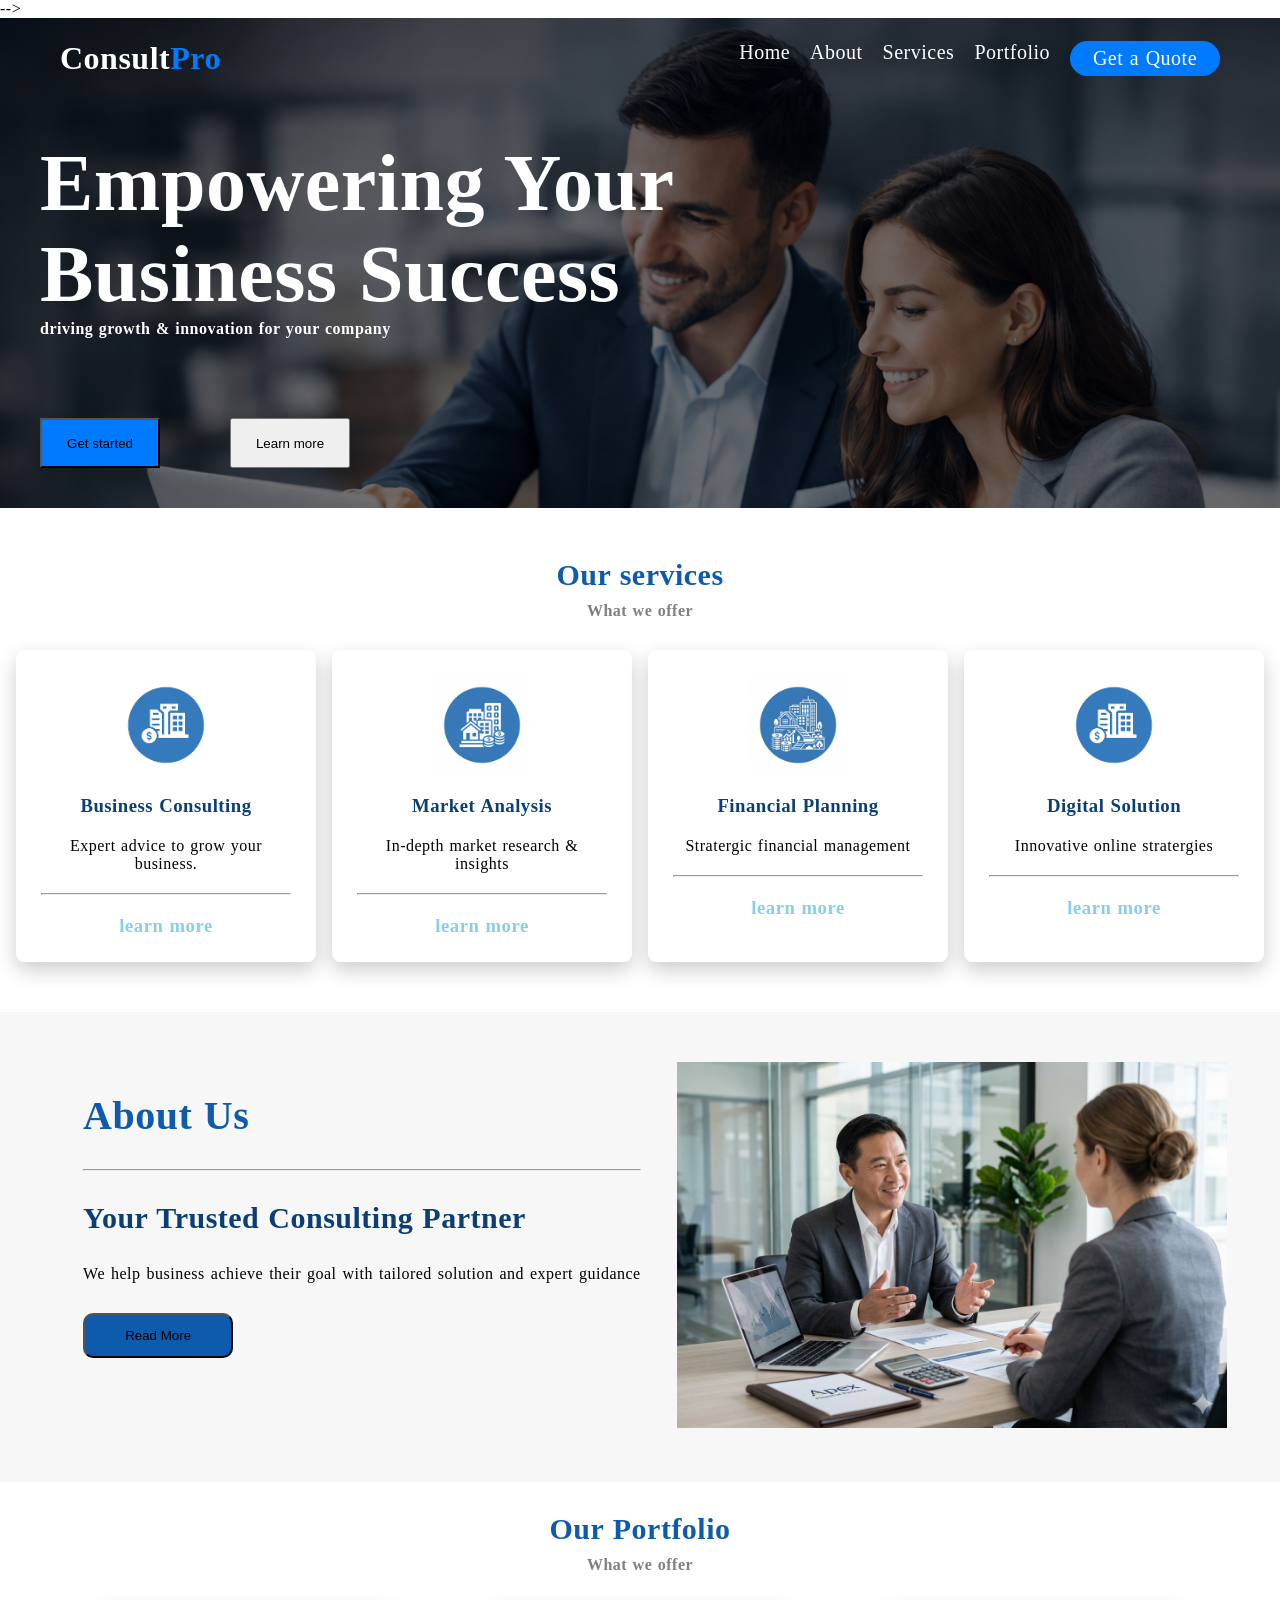
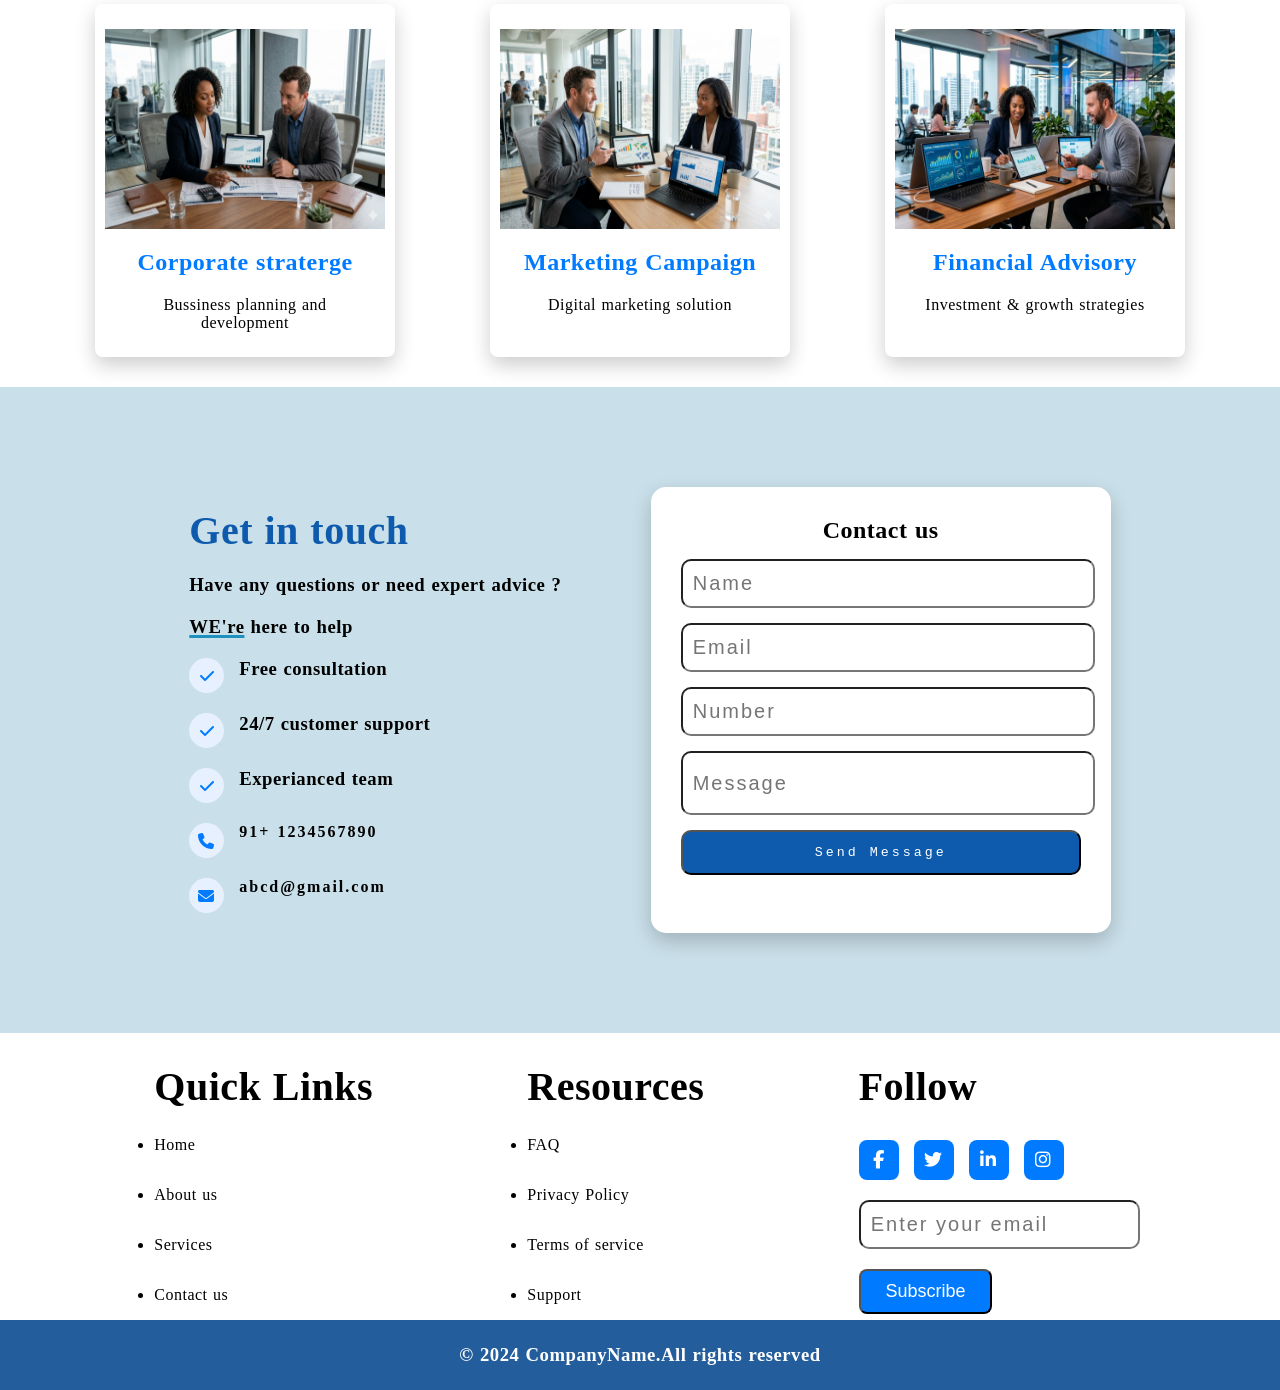
==== index.html @ c77eaeac "Update index.html" ====
<!DOCTYPE html>
<html>

<meta name="viewport" content="width=device-width, initial-scake=1.0">

<head>
    <!-- Google Tag Manager -->
<script>(function(w,d,s,l,i){w[l]=w[l]||[];w[l].push({'gtm.start':
new Date().getTime(),event:'gtm.js'});var f=d.getElementsByTagName(s)[0],
j=d.createElement(s),dl=l!='dataLayer'?'&l='+l:'';j.async=true;j.src=
'https://www.googletagmanager.com/gtm.js?id='+i+dl;f.parentNode.insertBefore(j,f);
})(window,document,'script','dataLayer','GTM-KRHXSBF2');</script>
<!-- End Google Tag Manager -->
    <title>Home page</title>
    <link rel="stylesheet" href="gpt_proj1.css">
    <link rel="stylesheet" href="https://cdnjs.cloudflare.com/ajax/libs/font-awesome/6.5.1/css/all.min.css">

</head>
<!-- Google tag (gtag.js) -->
<!-- <script async src="https://www.googletagmanager.com/gtag/js?id=AW-17965665177"></script>
<script>
  window.dataLayer = window.dataLayer || [];
  function gtag(){dataLayer.push(arguments);}
  gtag('js', new Date());

  gtag('config', 'AW-17965665177');
</script>
<!-- Event snippet for Sign-up conversion page
In your html page, add the snippet and call gtag_report_conversion when someone clicks on the chosen link or button. -->
<!-- <script>
function gtag_report_conversion(url) {
  var callback = function () {
    if (typeof(url) != 'undefined') {
      window.location = url;
    }
  };
  gtag('event', 'conversion', {
      'send_to': 'AW-17965665177/fzxACMmrpt8cEJmX2fZC',
      'value': 1.0,
      'currency': 'INR',
      'event_callback': callback
  });
  return false;
}
</script> --> -->

<body>
    <!-- Google Tag Manager (noscript) -->
<noscript><iframe src="https://www.googletagmanager.com/ns.html?id=GTM-KRHXSBF2"
height="0" width="0" style="display:none;visibility:hidden"></iframe></noscript>

    <div class="top">
        <div class="nav">
            <div style="display: flex;padding-left: 20px;">
                <h1 style="color: white;">Consult</h1>
                <h1 style="color:rgb(0,123,255);">Pro</h1>
            </div>
            <div style="padding-right: 20px;">
                <ul class="menu">
                    <li> Home </li>
                    <li> About </li>
                    <li> Services </li>
                    <li> Portfolio </li>
                    <li class="b1"> Get a Quote </li>
                </ul>
            </div>
        </div>

        <div class="top_text">
            <h2 style="font-size: 80px; width: 60%;">Empowering Your Business Success</h2>
            <h4>driving growth & innovation for your company</h4>
        </div>
        <div class="top_button">
            <button style="height: 50px; width: 120px;background-color: rgb(0,123,255);" onclick="gtag_report_conversion('https://ij-d-zoro.github.io/project-consultpro/')">Get started</button>
            <button style="height: 50px; width: 120px;">Learn more</button>
        </div>
    </div>
    <div class="services">
        <div class="services_heading">
            <h2 class="s_t1">Our services</h2>
            <h4 class="s_t2">What we offer</h4>
        </div>
        <div class="services_card">
            <div class="card">
                <img src="icon1.png" style="height: 100px; width:100px;">
                <h3>Business Consulting</h3>
                <p>Expert advice to grow your business.</p>
                <hr>
                <h3 style="color: skyblue;cursor: pointer;"> learn more </h3>
            </div>
            <div class="card">
                <img src="icon2.png" style="height: 100px; width:100px;">
                <h3>Market Analysis</h3>
                <p>In-depth market research & insights</p>
                <hr>
                <h3 style="color: skyblue;cursor: pointer;"> learn more </h3>
            </div>
            <div class="card">
                <img src="icon3.png" style="height: 100px; width:100px;">
                <h3>Financial Planning</h3>
                <p>Stratergic financial management</p>
                <hr>
                <h3 style="color: skyblue;cursor: pointer;"> learn more </h3>
            </div>
            <div class="card">
                <img src="icon1.png" style="height: 100px; width:100px;">
                <h3>Digital Solution</h3>
                <p>Innovative online stratergies</p>
                <hr>
                <h3 style="color: skyblue;cursor: pointer;"> learn more </h3>
            </div>
        </div>
    </div>
    <div class="about">
        <div class="about_text">
            <h2>About Us</h2>
            <hr>
            <h3>Your Trusted Consulting Partner</h3>
            <p>We help business achieve their goal with tailored solution and expert guidance</p>
            <button class="about_button"> Read More </button>
        </div>
        <div class="about_pic">
            <img src="portfo.png" style="height: auto;width: 550px;" class="ai">
        </div>
    </div>
    <div class="portfolio">
        <div class="services_heading">
            <h2 class="s_t1">Our Portfolio</h2>
            <h4 class="s_t2">What we offer</h4>
        </div>
        <div class="portfolio_cards">
            <div class="p_card">
                <img src="port1.png" class="portf_img">
                <h2>Corporate straterge</h2>
                <p>Bussiness planning and development</p>
            </div>
            <div class="p_card">
                <img src="port2.png" class="portf_img">
                <h2>Marketing Campaign</h2>
                <p>Digital marketing solution</p>
            </div>
            <div class="p_card">
                <img src="port3.png" class="portf_img">
                <h2>Financial Advisory</h2>
                <p>Investment & growth strategies</p>
            </div>

        </div>
    </div>
    <div class="contacts">
        <div class="contact_text">
            <h2>Get in touch</h2>
            <h3>Have any questions or need expert advice ? </h3>
            <h3><span style="text-decoration: underline; text-decoration-color: rgb(31, 145, 190);text-decoration-thickness: 3px;">WE're</span> here to help</h3>
            <h3 style="display: flex;">
                <div class="tick_icon">
                    <i class="fa-solid fa-check"></i>
                </div> <span style="margin-left: 15px;">Free consultation</span>
            </h3>
            <h3 style="display: flex;">
                <div class="tick_icon">
                    <i class="fa-solid fa-check"></i>
                </div> <span style="margin-left: 15px;">24/7 customer support</span>
            </h3>
            <h3 style="display: flex;">
                <div class="tick_icon">
                    <i class="fa-solid fa-check"></i>
                </div> <span style="margin-left: 15px;">Experianced team</span>
            </h3>
            <div style="display: flex;letter-spacing: 2px;">
                <div class="tick_2"><i class="fa-solid fa-phone"></i></div>
                <span style="margin-left: 15px;font-weight: bold;"> 91+ 1234567890</span>
            </div>
            <div style="display: flex;letter-spacing: 2px;">
                <div class="tick_2"><i class="fa-solid fa-envelope"></i></div>
                <span style="margin-left: 15px;font-weight: bold;"> abcd@gmail.com</span>
            </div>
            

        </div>
        <div class="contact_form">
            <h2 style="align-self: center;">Contact us</h2>
            <input placeholder="Name" class="i1" type="text">
            <input placeholder="Email" class="i1" type="email">
            <input placeholder="Number" class="i1" type="number">
            <input placeholder="Message" class="i2" type="text">
            <button>Send Message</button>
        </div>
    </div>
    <div class="footer">
        <div class="footer_part">
            <h2>Quick Links</h2>
            <ul class="footer_list">
                <li>Home</li>
                <li>About us</li>
                <li>Services</li>
                <li>Contact us</li>
            </ul>
        </div>
        <div class="footer_part">
            <h2>Resources</h2>
            <ul class="footer_list">
                <li>FAQ</li>
                <li>Privacy Policy</li>
                <li>Terms of service</li>
                <li>Support</li>
            </ul>

        </div>
        <div class="follow">
            <h2 style="font-size: 40px;">Follow</h2>
            <div class="social_icons">
                <i class="fa-brands fa-facebook-f"></i>
                <i class="fa-brands fa-twitter"></i>
                <i class="fa-brands fa-linkedin-in"></i>
                <i class="fa-brands fa-instagram"></i>
            </div>
            <input class="i1" placeholder="Enter your email">
            <button> Subscribe </button>
        </div>

    </div>
    <div class="copyright">
        <h3>© 2024 CompanyName.All rights reserved</h3>
    </div>
</body>

</html>

<i class=""></i>
---- gpt_proj1.css ----
*{
    margin: 0%;
    padding: 0%;
}
body{
    letter-spacing: 0.5px;
    word-spacing: 1px;
}
.top{
    
    background-image: url(top_banner.png) ;
    background-size: cover;
    background-image:linear-gradient(rgba(0,0,0,0.5),rgba(0,0,0,0.5)),url(top_banner.png);
    background-repeat: no-repeat;
    flex-wrap: wrap;
    height: auto;
}
.nav{
    display: flex;
    height: 80px;
    align-items: center;
    justify-content:space-between;
    flex-wrap: wrap;
    padding:0 40px;
}
.menu{
    display: flex;
    gap: 20px;
    color: white;
    font-size: 20px;
    list-style-type: none;
    cursor: pointer;
    flex-wrap: wrap;
}
.menu li{
    transition: 0.3s;
}
.menu li:hover{
    color:gold;
    transition-delay: 0.2s;
}
.b1{
    background-color: rgb(0,123,255);
    border-radius: 20px;
    height: 35px;
    width: 150px;
    display: flex;
    align-items: center;
    justify-content: center;
}
.top_text{
    display: flex;
    flex-direction: column;
    color: white;
    padding: 40px;
    flex-wrap: wrap;

}
.top_button{
    display: flex;
    padding: 40px;
    gap: 70px;
     flex-wrap: wrap;

}
.services{
    margin-top: 50px;
    height: auto;
    
}
.s_t1{
    color: rgb(14, 91, 173);
    display: flex;
    justify-content: center;
    font-size: 30px;
}
.s_t2{
    margin-top: 10px;
    color: grey;
    display: flex;
    justify-content: center;
}
.services_card{
    margin-top: 20px;
    display: flex;
    justify-content: space-evenly;
    flex-wrap: wrap;
}
.card{
    width: 250px;
    height: auto;
    background-color: white;
    border-radius: 8px;
    padding: 25px;
    display: flex;
    flex-direction: column;
    gap: 20px;
    box-shadow: 0px 8px 20px rgba(0,0,0,0.2);
    margin-top: 10px;
    text-align: center;
}
.card h3{
   align-self: center;
   color:rgb(11, 62, 117);
}
.card p{
    align-self: center;
}
.card img{
    align-self: center;
}

.card:hover{
    box-shadow: 0px 15px 35px rgba(0,0,0,0.2);
}
.about{
    background-color: rgb(247, 247, 247);
    height: auto;
    display: flex;
    justify-content: space-around;
    margin-top: 50px;
    padding:50px ;
    flex-wrap: wrap;
}
.about_text{
    padding: 30px;
    display: flex;
    flex-direction: column;
    flex-wrap: wrap;
    gap: 30px;
}
.about h2{
    font-size: 40px;
    color: rgb(14, 91, 173)
}
.about h3{
    font-size: 30px;
    color:rgb(11, 62, 117);
}
.about p{
    word-spacing: 1.5px;
}
.about_button{
    height: 45px;
    width: 150px;
    display: flex;
    justify-content: center;
    align-items: center;
    border-radius: 10px;
    background-color:rgb(14, 91, 173) ;
}
.portfolio{
    margin-top: 30px;
    display: flex;
    flex-direction: column;
    gap: 20px;
}
.portfolio_cards{
    display: flex;
    justify-content: space-evenly;
    flex-wrap: wrap;
}
.p_card{
    width: 250px;
    height: auto;
    background-color: white;
    border-radius: 8px;
    padding: 25px;
    display: flex;
    flex-direction: column;
    gap: 20px;
    box-shadow: 0px 8px 20px rgba(0,0,0,0.2);
    margin-top: 10px;
    text-align: center;
}
.p_card h2{
    color:rgb(0,123,255);
}
.portf_img{
   height: 200px;
   width: 280px;
   align-self: center;
}


.tick_icon{
    width:35px;
    height:35px;
    background-color:rgb(230,240,255);
    border-radius:50%;
    display:flex;
    align-items:center;
    justify-content:center;
}

.tick_icon i{
    color:rgb(0,123,255);
    font-size:16px;
}
.contacts{
    margin-top: 30px;
    display: flex;
    background-color: rgb(201, 223, 233);
    justify-content:space-evenly;
    padding: 100px;
    flex-wrap: wrap;
}
.contact_text{
    display: flex;
    flex-direction: column;
    padding: 20px;
    gap : 20px;

}
.contact_text h2{
   color:rgb(14, 91, 173) ;
   font-size: 40px;
}
.contact_form{
    box-shadow: 0px 8px 20px rgba(0,0,0,0.2);
    width: 400px;
    height: auto;
    background-color: white;
    padding: 30px;
    display: flex;
    flex-direction: column;
    gap: 15px;
    border-radius: 15px;
     
}
.i1{
    height:45px;
    width:100%;
    letter-spacing: 2px;
    font-size: 20px;
    padding-left: 10px;
    border-radius: 10px;
}
.i2{
    height: 60px;
    width:100%;
    letter-spacing: 2px;
    font-size: 20px;
    padding-left: 10px;
    border-radius: 10px;
}
.contact_form button{
    width: 100%;
    height: 45px;
    background-color:rgb(14, 91, 173) ;
    letter-spacing: 3px;
    border-radius: 10px;
    color: white;
    font-family: 'Courier New', Courier, monospace;
}
.tick_2{
     width:35px;
    height:35px;
    background-color:rgb(230,240,255);
    border-radius:50%;
    display:flex;
    align-items:center;
    justify-content:center;
}
.tick_2 i{
    color:rgb(0,123,255);
    font-size:16px;
}
.footer{
    margin-top: 30px;
    display: flex ;
    justify-content: space-evenly;
    flex-wrap: wrap;
}
.footer_part h2{
    font-size: 40px;
}
.footer_part{
    display: flex;
    flex-direction: column;
    gap: 10px;

}
.footer_list{
    line-height: 50px;
    font-family:'Times New Roman', Times, serif;
}
.social_icons{
    display:flex;
    gap:15px;
    margin-top: 10px;
}

.social_icons i{
    width:40px;
    height:40px;
    background-color:rgb(0,123,255);
    color:white;
    border-radius:8px;
    display:flex;
    align-items:center;
    justify-content:center;
    font-size:18px;
    cursor:pointer;
}
.footer button{
    border-radius: 8px;
    background-color:rgb(0,123,255);
    color: white;
    display:flex;
    align-items:center;
    justify-content:center;
    font-size:18px;
    cursor:pointer;
    height: 45px;
    width:50%;
}
.follow{
    display: flex;
    flex-direction: column;
    gap: 20px;
}
.copyright{
    background-color:rgb(35, 93, 156);
    height: 70px;
    width: auto;
    display: flex;
    justify-content: center;
    align-items: center;
    color: white;
}
 @media  (max-width:745px) {
    .menu{
        margin-top: 20px;
    }
    .top_text{
        margin-top: 20px;
    }
    .follow{
        align-items: flex-start;
    }
}
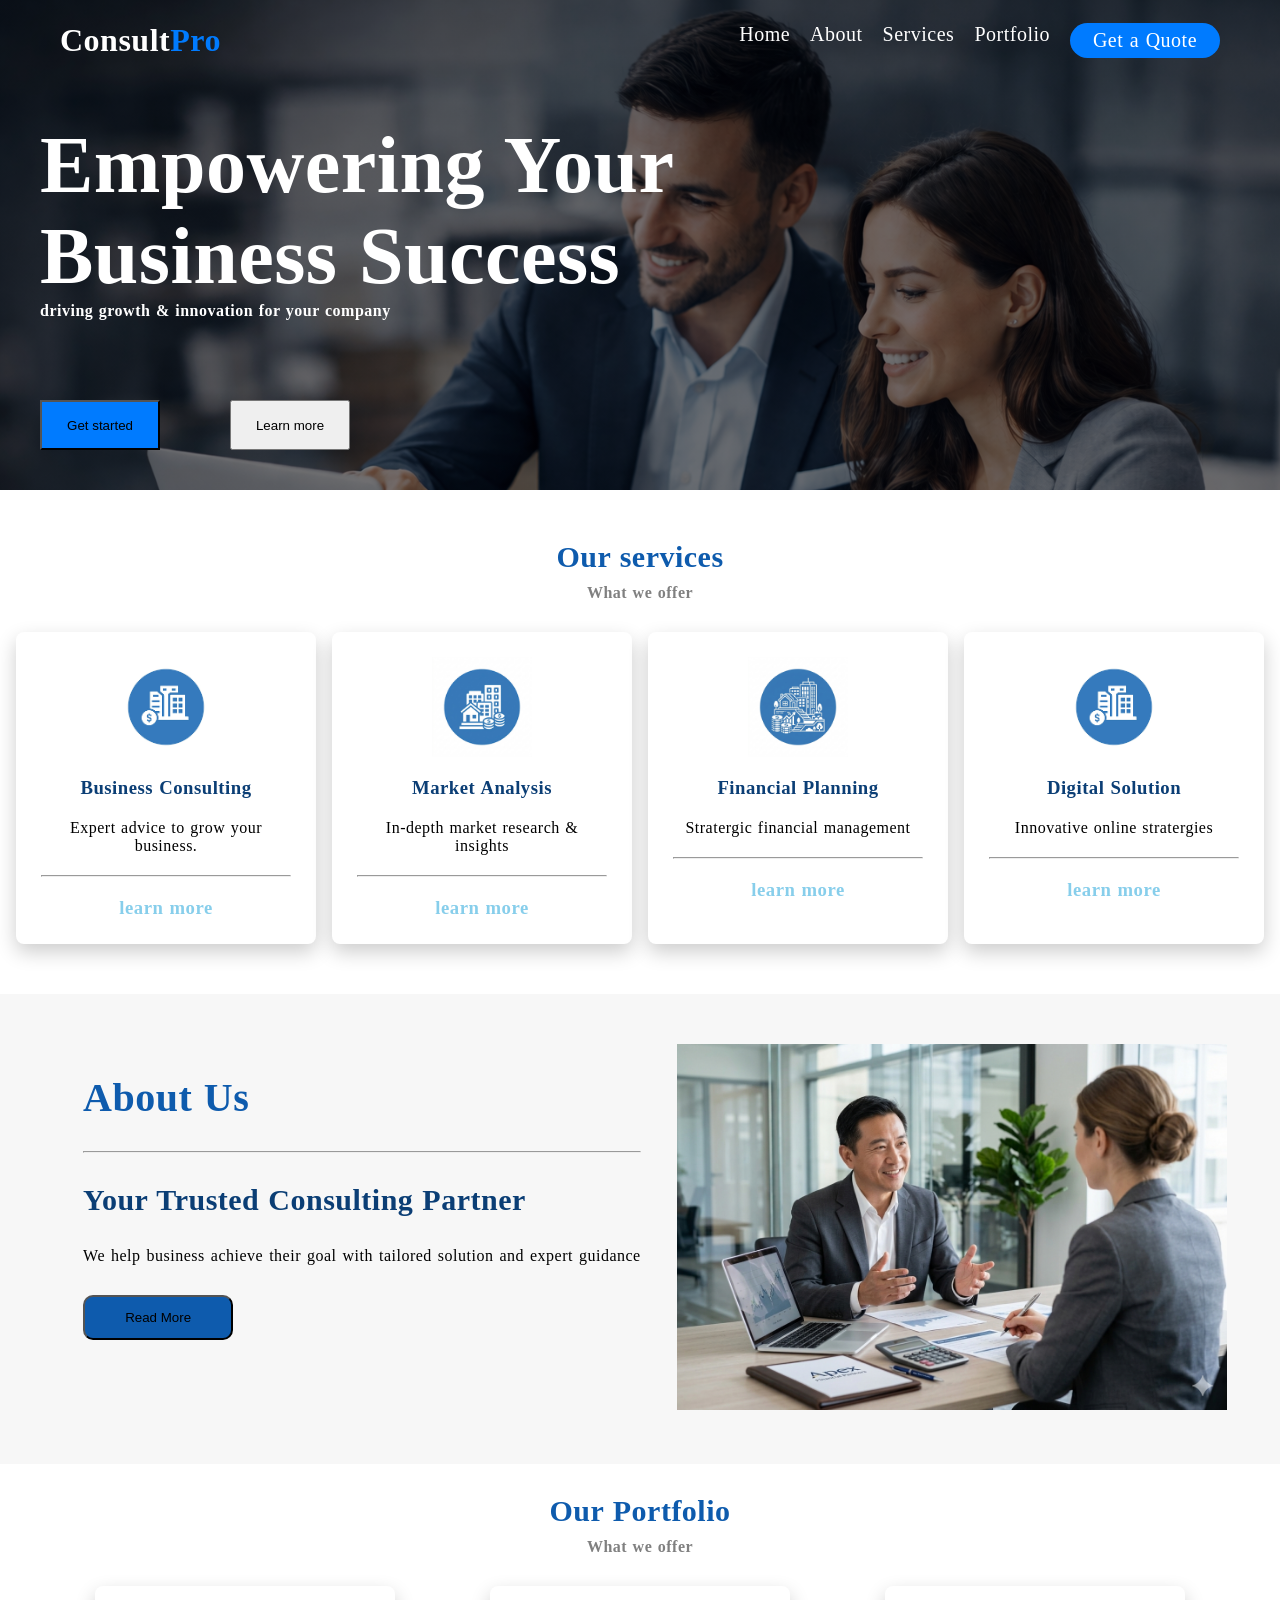
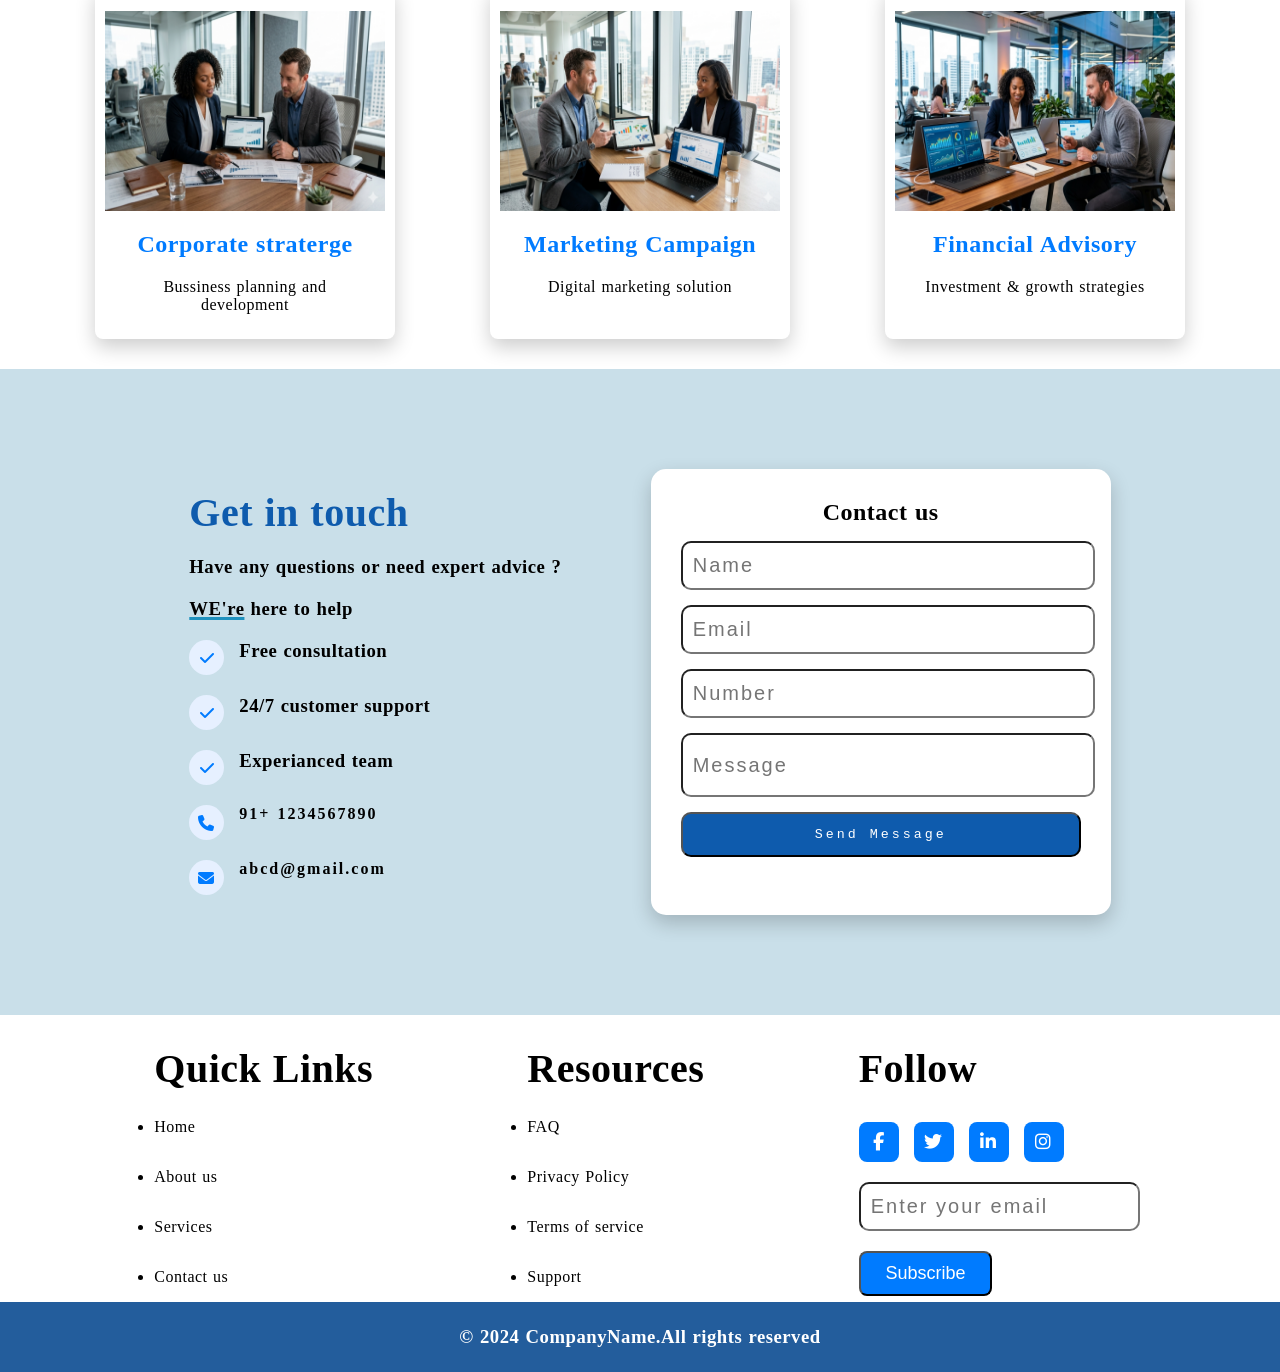
==== commit 61e96425: "Update index.html" ====
--- a/index.html
+++ b/index.html
@@ -42,10 +42,10 @@
   });
   return false;
 }
-</script> --> -->
+</script> --> 
 
 <body>
-    <!-- Google Tag Manager (noscript) -->
+    
 <noscript><iframe src="https://www.googletagmanager.com/ns.html?id=GTM-KRHXSBF2"
 height="0" width="0" style="display:none;visibility:hidden"></iframe></noscript>
 
